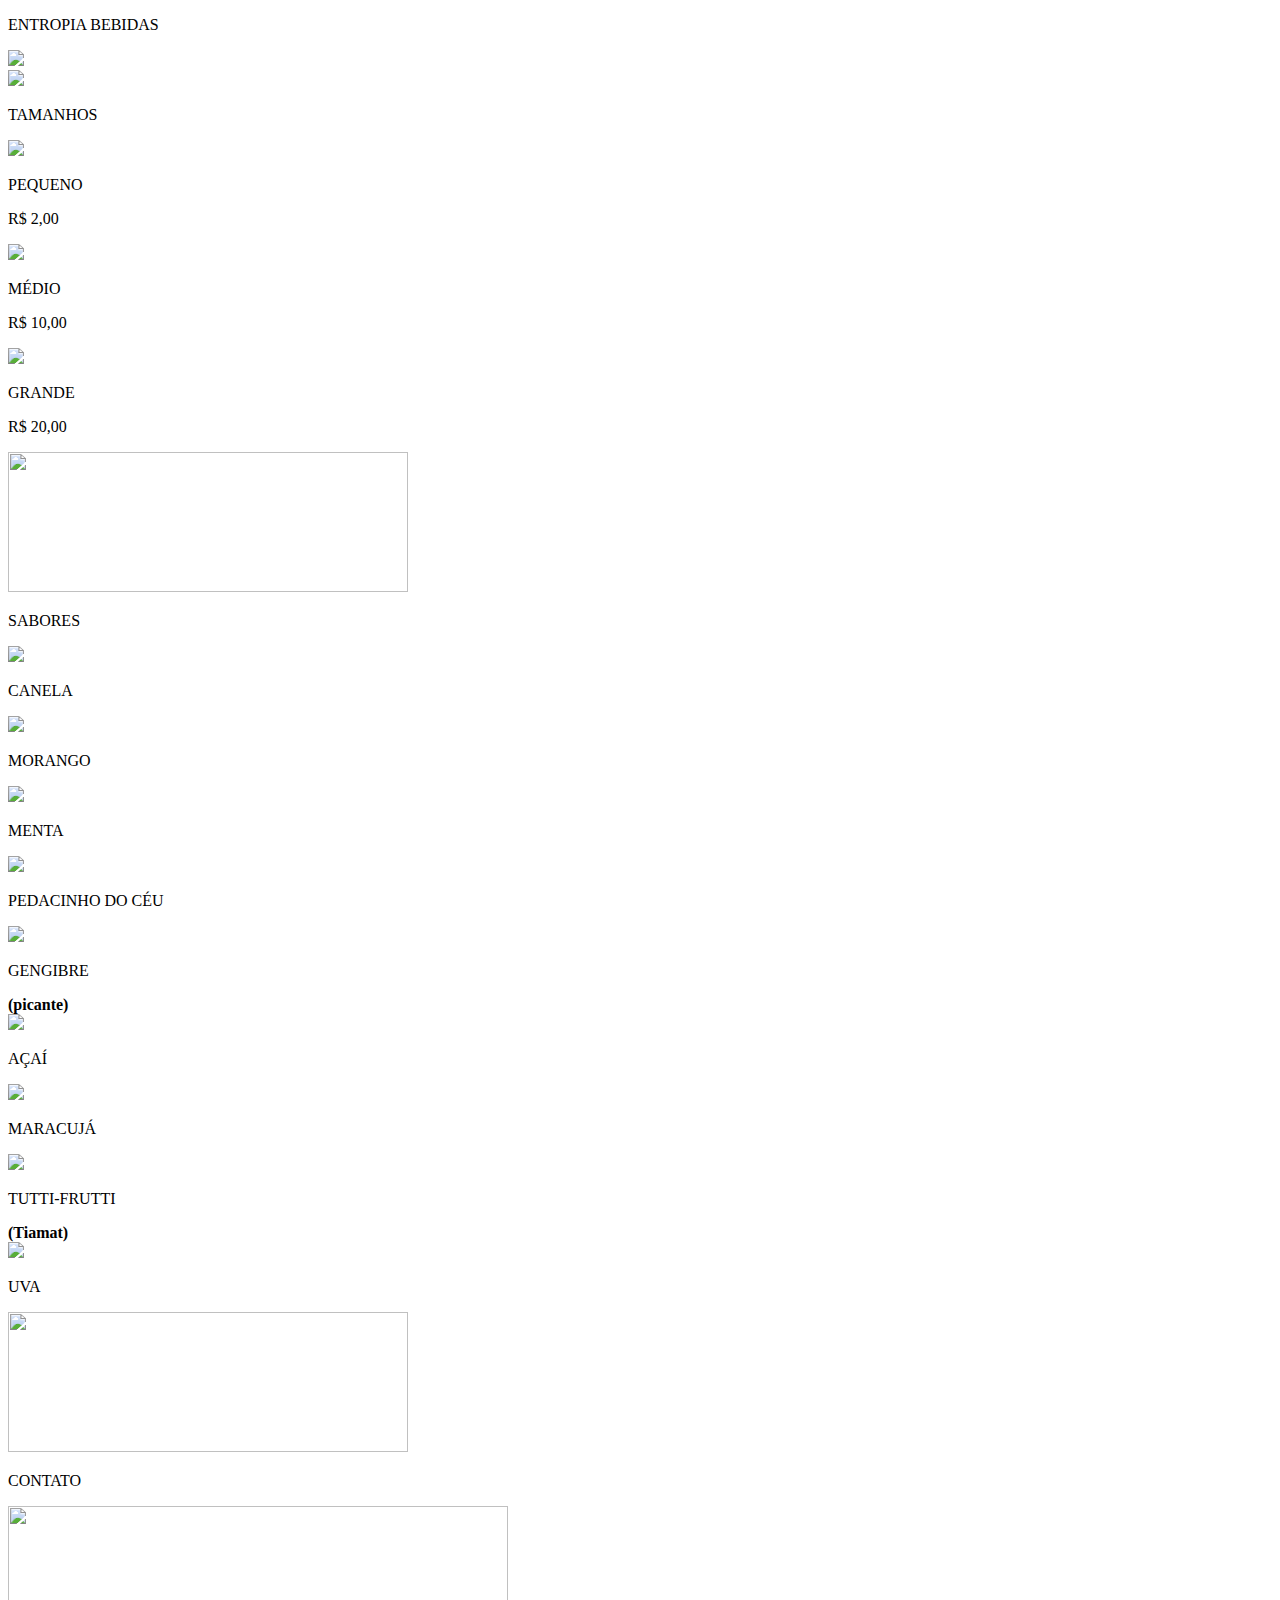
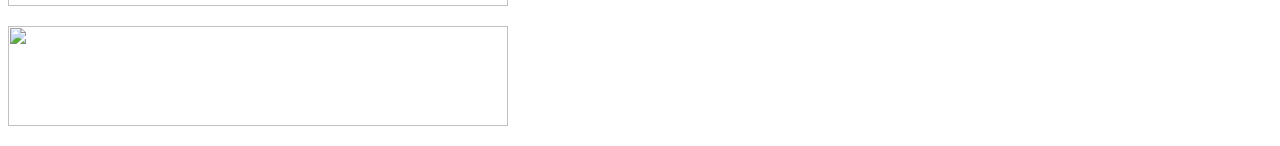
==== index.html @ 8e749d0c "Rename entropiabebidas.html to index.html" ====
<!DOCTYPE html>
<html lang="en">
<head>
    <meta charset="UTF-8">
    <meta name="viewport" content="width=device-width, initial-scale=1.0">
    <meta http-equiv="X-UA-Compatible" content="ie=edge">
    <link href="https://fonts.googleapis.com/css?family=Germania+One|Prompt|Concert+One|Kumar+One&display=swap" rel="stylesheet">
    <link rel="stylesheet" type="text/css" href="css/style.css">
    <title>Document</title>
</head>
<body>
        <!-- cabeçalho-->

    <header id="header">
        <div id="titulo">
            <p>ENTROPIA BEBIDAS</p>
            <img class="logo" src="file:///C:/Users/Lia/Desktop/BEBIDAS%20ENTROPIA/img/oie_transparent.png" width="500px">
        </div>
    </header>

    <section class="sabores">
        <img src="file:///C:/Users/Lia/Desktop/BEBIDAS%20ENTROPIA/img/minho.png" width="400px"><p>TAMANHOS</p>
    </section>

 <!--conteúdo -->

<main>
    <section class="container1">
        <section class="preço">
            <div class="icone">
            <img src="file:///C:/Users/Lia/Desktop/BEBIDAS%20ENTROPIA/img/perga.png" width="300px">
            </div>
            <div class="description1">
                <p>PEQUENO</p>
                <P>R$ 2,00</P>
            </div>
        </section>
        <section class="preço">
                <div class="icone">
                    <img src="file:///C:/Users/Lia/Desktop/BEBIDAS%20ENTROPIA/img/perga.png" width="300px">
                </div>
                <div class="description1">
                    <p>MÉDIO</p>
                    <P>R$ 10,00</P>
                </div>
        </section>
        <section class="preço">
                <div class="icone">
                    <img src="file:///C:/Users/Lia/Desktop/BEBIDAS%20ENTROPIA/img/perga.png" width="300px">            
                </div>
                <div class="description1">
                    <p>GRANDE</p>
                    <P>R$ 20,00</P>
                </div>
        </section>
    </section>

    <section class="sabores">
            <img src="file:///C:/Users/Lia/Desktop/BEBIDAS%20ENTROPIA/img/minho.png" width="400px" height="140px"><p>SABORES</p>
        </section>

    <section class="container2">         
        <section class="produtos">
                <div class="icone">
                    <img src="file:///C:/Users/Lia/Desktop/BEBIDAS%20ENTROPIA/img/perga.png" width="300px">
                </div>
                <div class="description2">
                    <p>CANELA</p>
                </div>
        </section>
        <section class="produtos">
            <div class="icone">
                <img src="file:///C:/Users/Lia/Desktop/BEBIDAS%20ENTROPIA/img/perga.png" width="300px">
            </div>
            <div class="description2">
                <p>MORANGO</p>
            </div>
        </section>
        <section class="produtos">
            <div class="icone">
                <img src="file:///C:/Users/Lia/Desktop/BEBIDAS%20ENTROPIA/img/perga.png" width="300px">
            </div>
            <div class="description2">
                <p>MENTA</p>
            </div>
        </section>
        <section class="produtos">
            <div class="icone">
                <img src="file:///C:/Users/Lia/Desktop/BEBIDAS%20ENTROPIA/img/perga.png" width="300px">
            </div>
            <div class="description2">
                <p>PEDACINHO DO CÉU</p>
            </div>
        </section>
        <section class="produtos">
            <div class="icone">
                <img src="file:///C:/Users/Lia/Desktop/BEBIDAS%20ENTROPIA/img/perga.png" width="300px">
            </div>
            <div class="description2">
                <p>GENGIBRE</p>
                <b>(picante)</b>
            </div>
        </section>
        <section class="produtos">
                <div class="icone">
                    <img src="file:///C:/Users/Lia/Desktop/BEBIDAS%20ENTROPIA/img/perga.png" width="300px">
                </div>
                <div class="description2">
                    <p>AÇAÍ</p>
                </div>
        </section>
        <section class="produtos">
                <div class="icone">
                    <img src="file:///C:/Users/Lia/Desktop/BEBIDAS%20ENTROPIA/img/perga.png" width="300px">
                </div>
                <div class="description2">
                    <p>MARACUJÁ</p>
                </div>
        </section>
        <section class="produtos">
                <div class="icone">
                    <img src="file:///C:/Users/Lia/Desktop/BEBIDAS%20ENTROPIA/img/perga.png" width="300px">
                </div>
                <div class="description2">
                    <p>TUTTI-FRUTTI</p>
                    <b>(Tiamat)</b>
                </div>
        </section>
        <section class="produtos">
                <div class="icone">
                    <img src="file:///C:/Users/Lia/Desktop/BEBIDAS%20ENTROPIA/img/perga.png" width="300px">
                </div>
                <div class="description2">
                    <p>UVA</p>
                </div>
        </section>
    </section>    
</main>

<!-- contato-->
<section class="contato">
        <img src="file:///C:/Users/Lia/Desktop/BEBIDAS%20ENTROPIA/img/perga.png" width="400px" height="140px"><p>CONTATO</p>
    </section>
    <section class="number">
        <div class="icone">
            <img src="file:///C:/Users/Lia/Desktop/BEBIDAS%20ENTROPIA/img/minho.png" width="500px" height="100px">
        </div>
        <div class="description">
            <p></p>
        </div>
    </section>
    <section class="contato">
        <div class="icone">
            <img src="file:///C:/Users/Lia/Desktop/BEBIDAS%20ENTROPIA/img/minho.png" width="500px" height="100px">
        </div>
        <div class="description">
            <p></p>
        </div>
    </section>
</body>
</html>
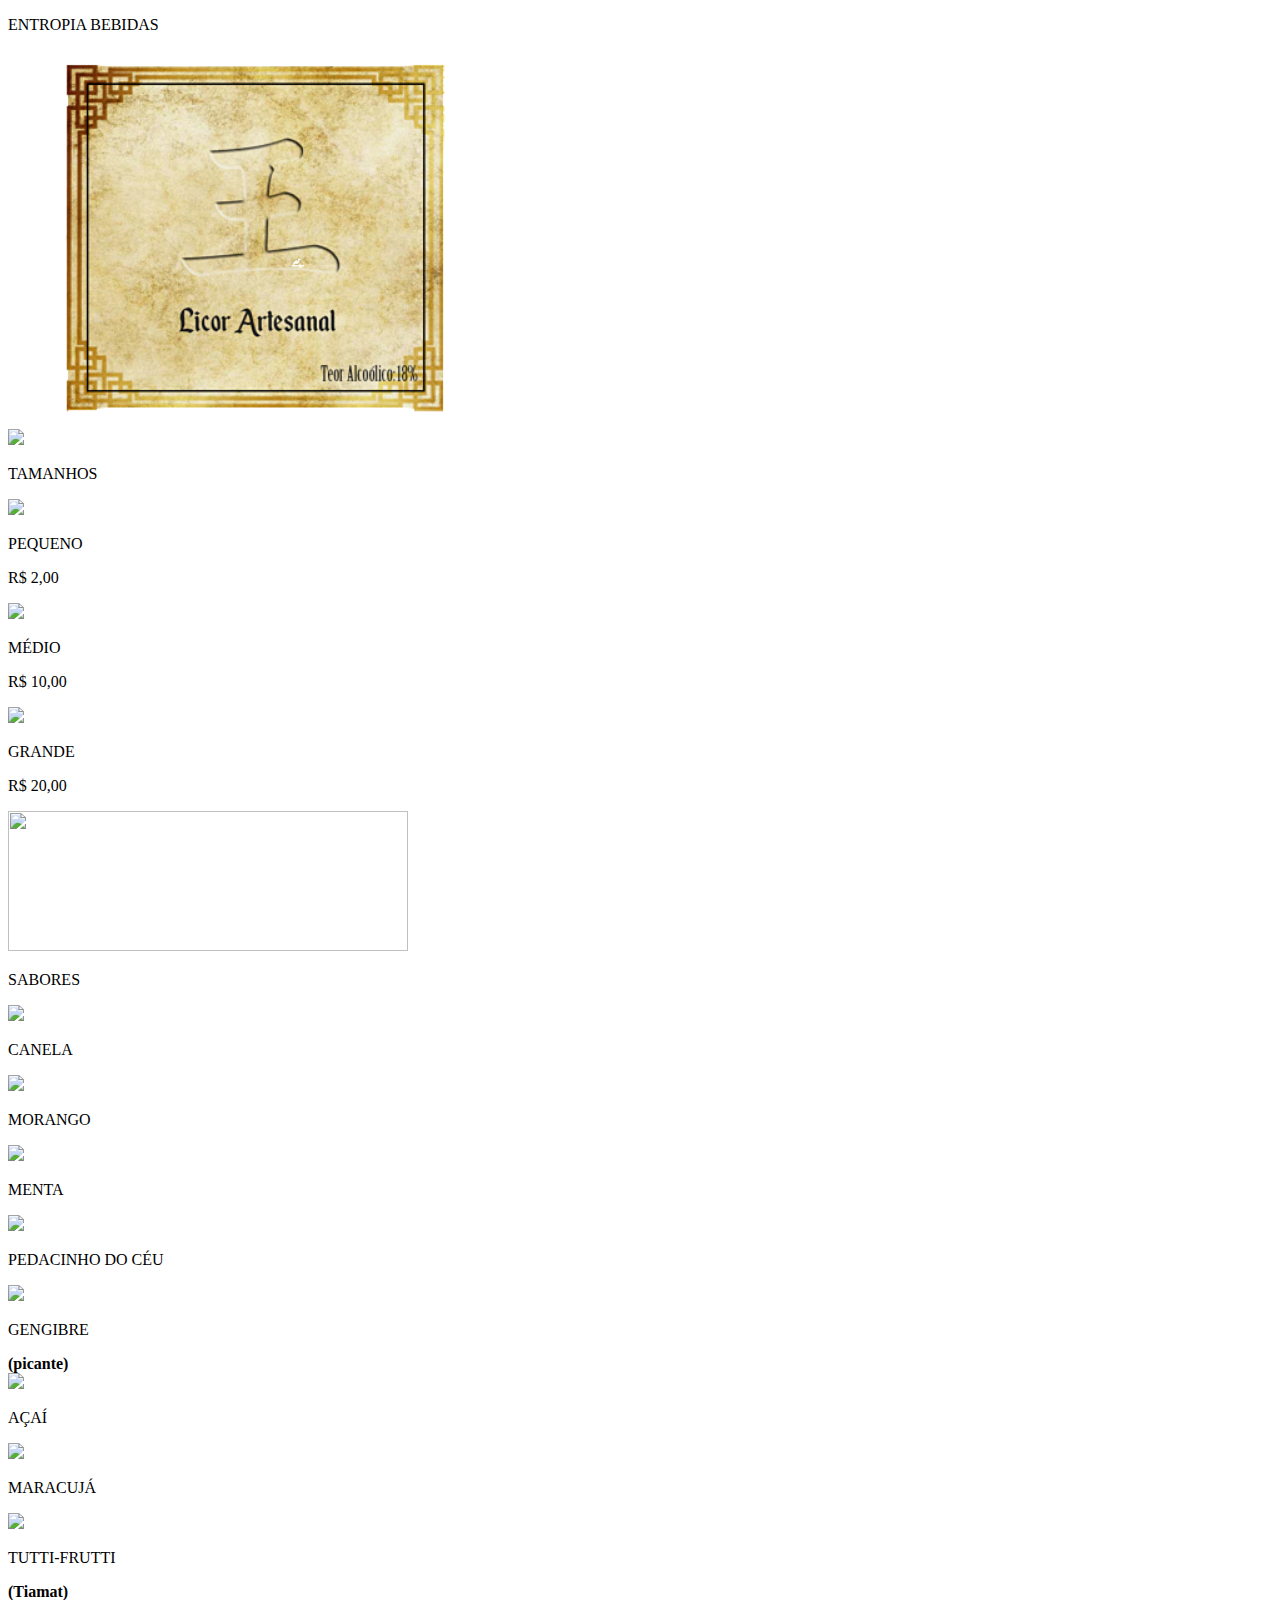
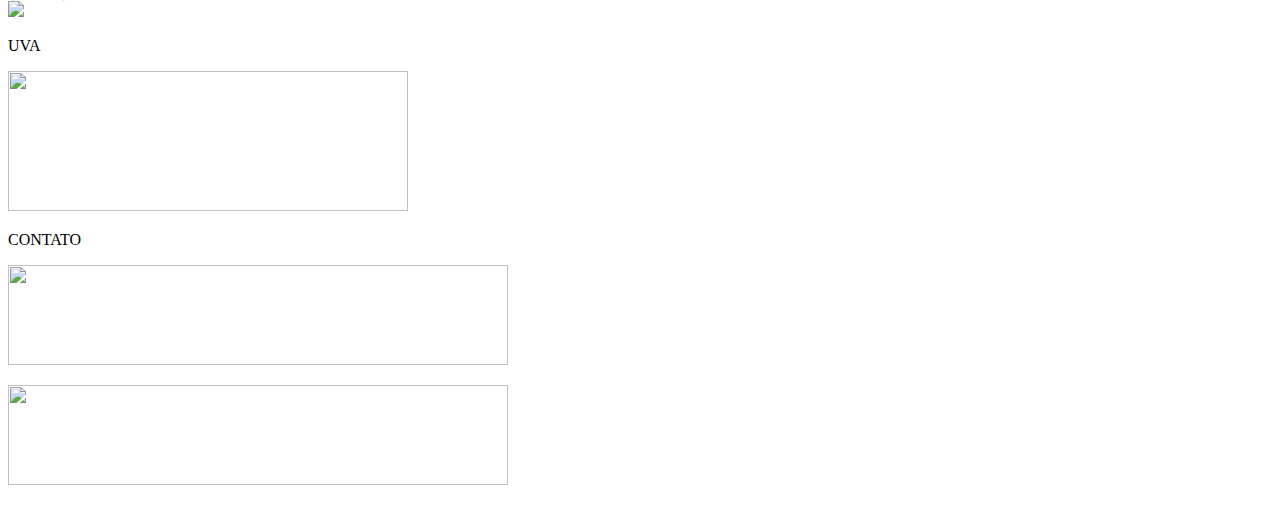
==== commit bf764db4: "Update index.html" ====
--- a/index.html
+++ b/index.html
@@ -14,7 +14,7 @@
     <header id="header">
         <div id="titulo">
             <p>ENTROPIA BEBIDAS</p>
-            <img class="logo" src="file:///C:/Users/Lia/Desktop/BEBIDAS%20ENTROPIA/img/oie_transparent.png" width="500px">
+            <img class="logo" src="oie_transparent.png" width="500px">
         </div>
     </header>
 
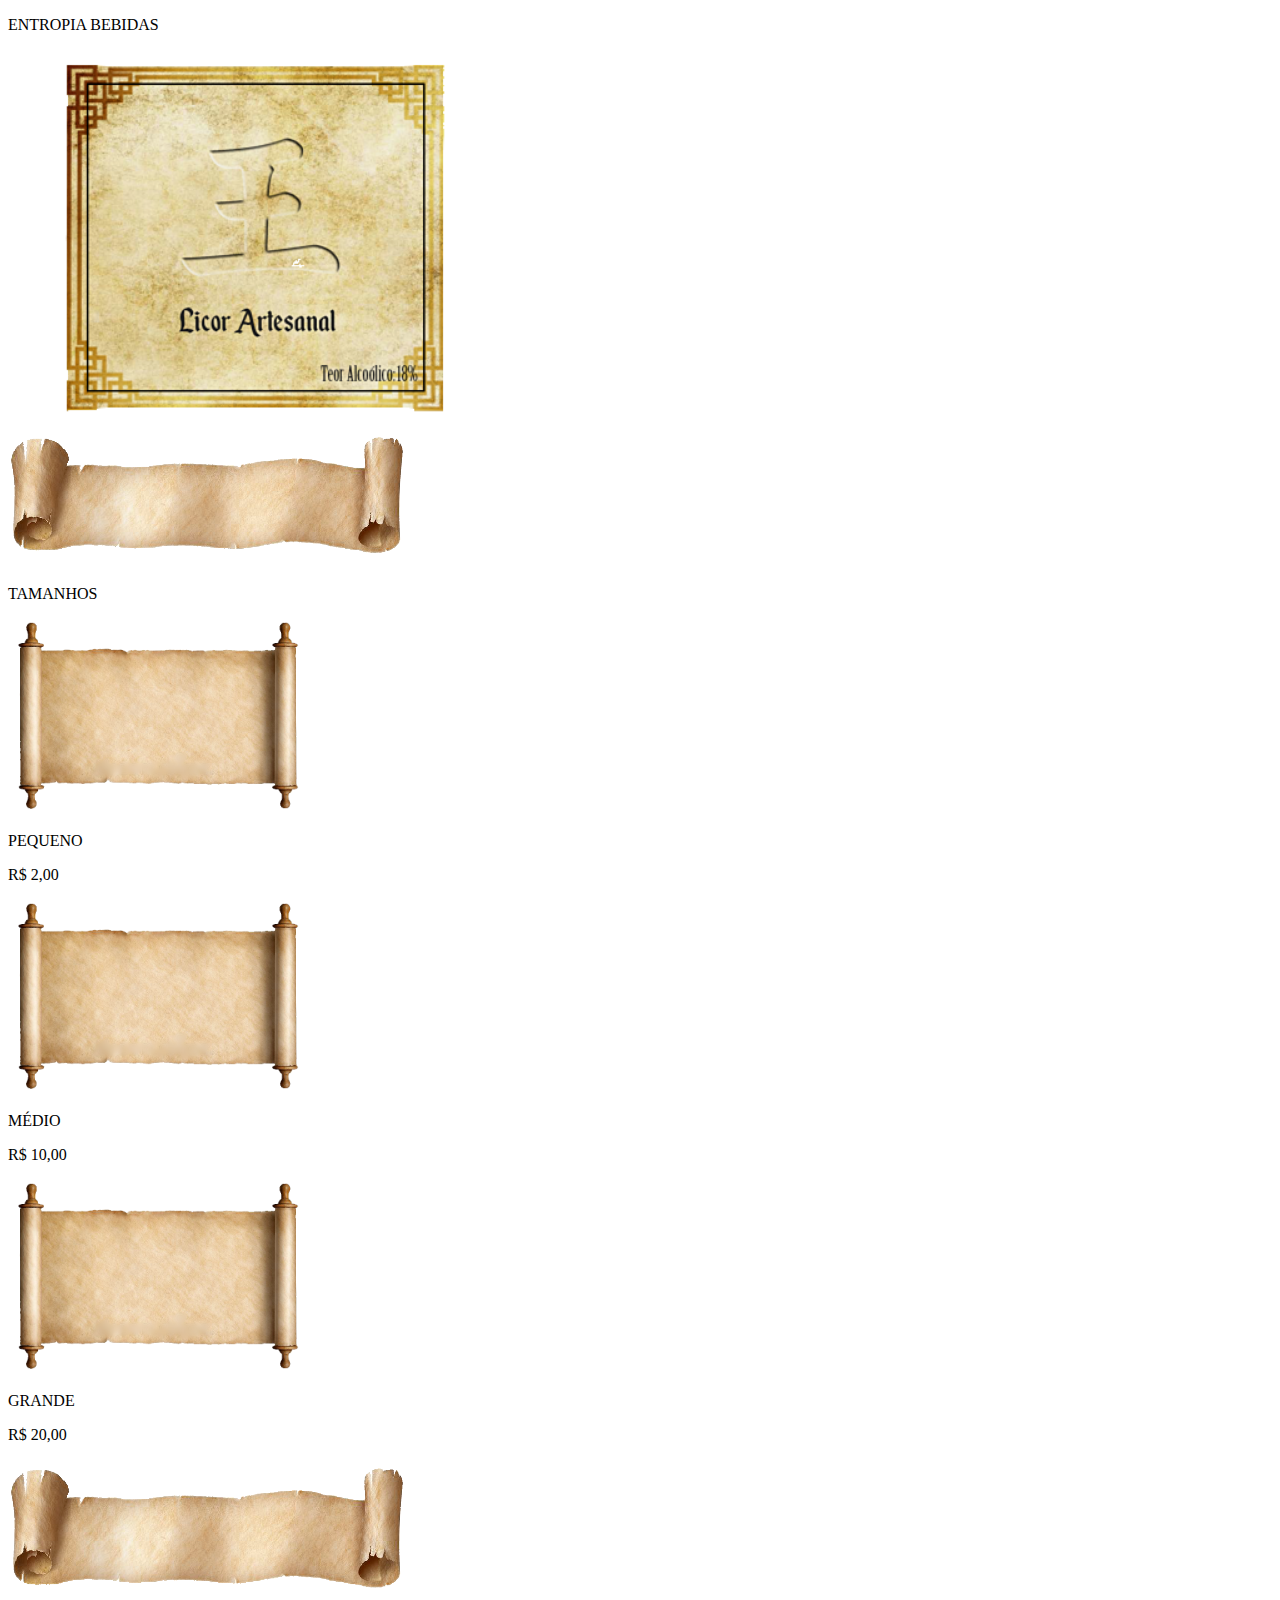
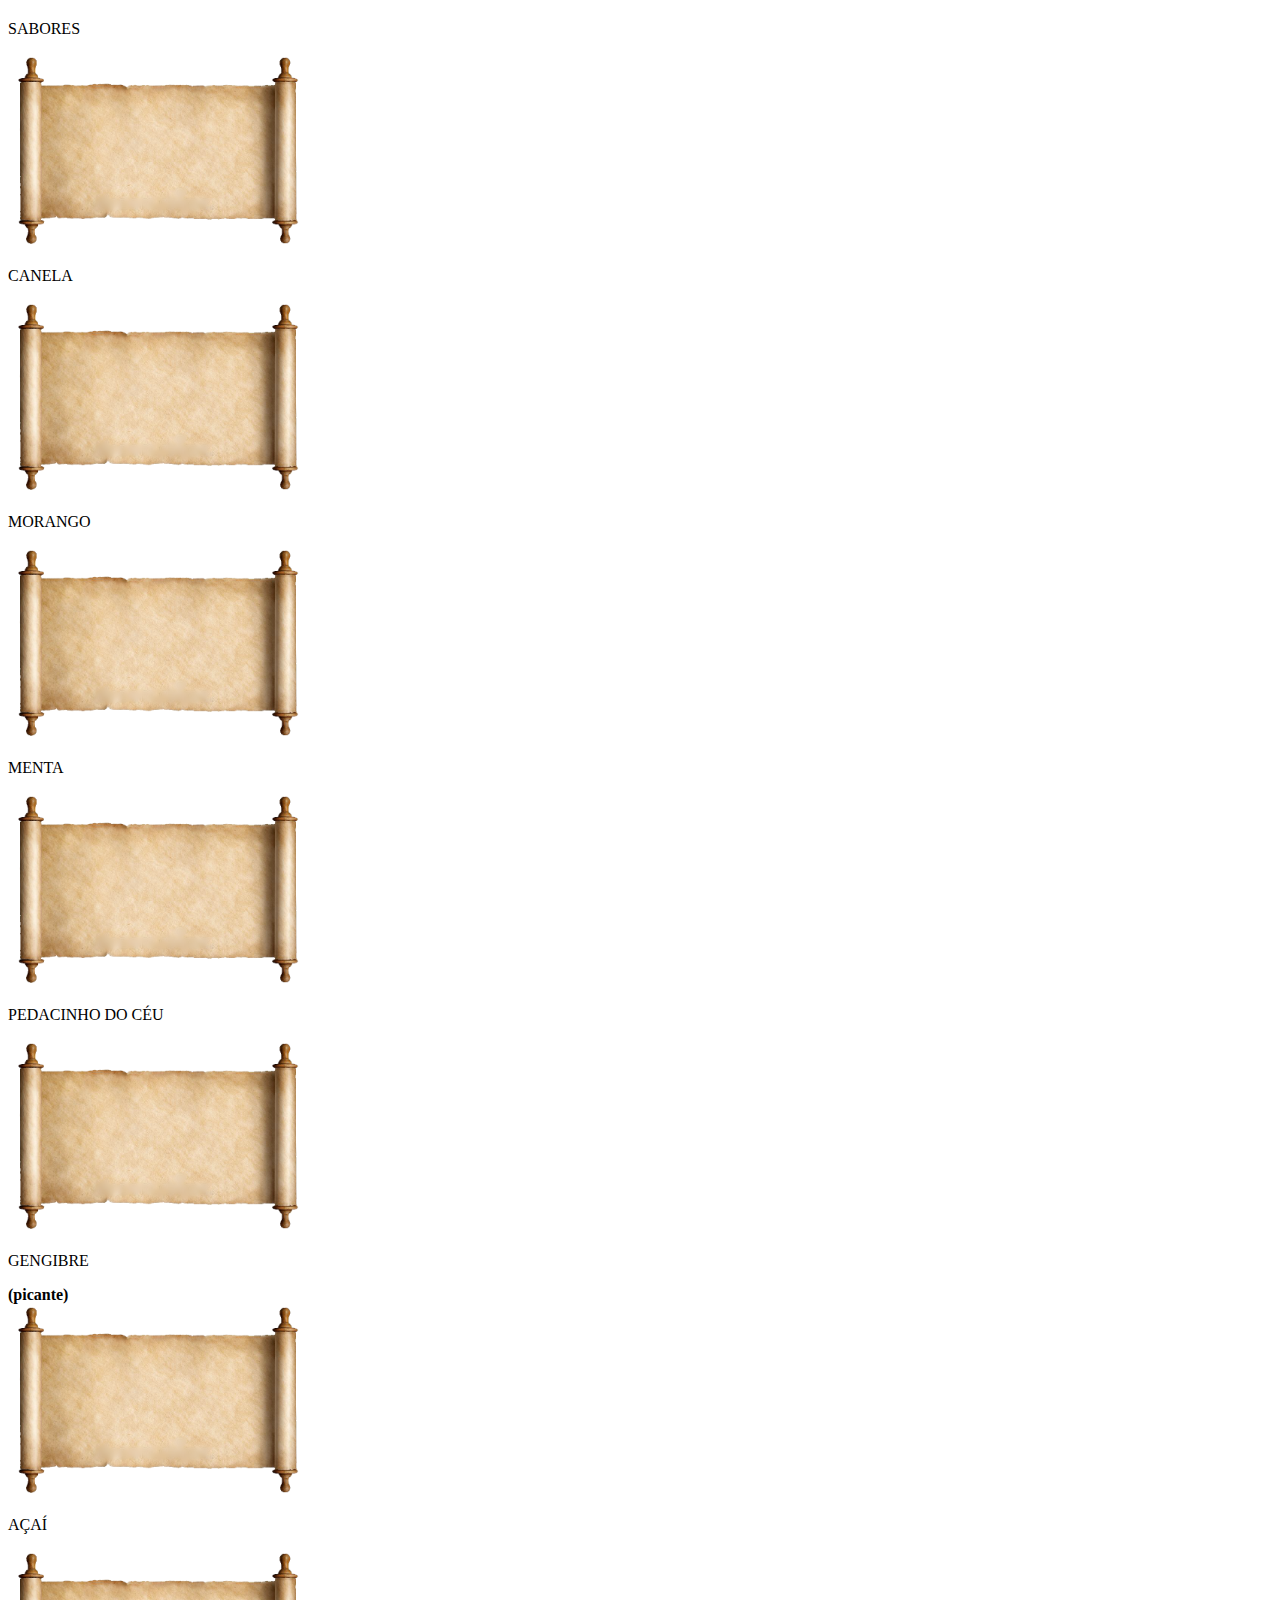
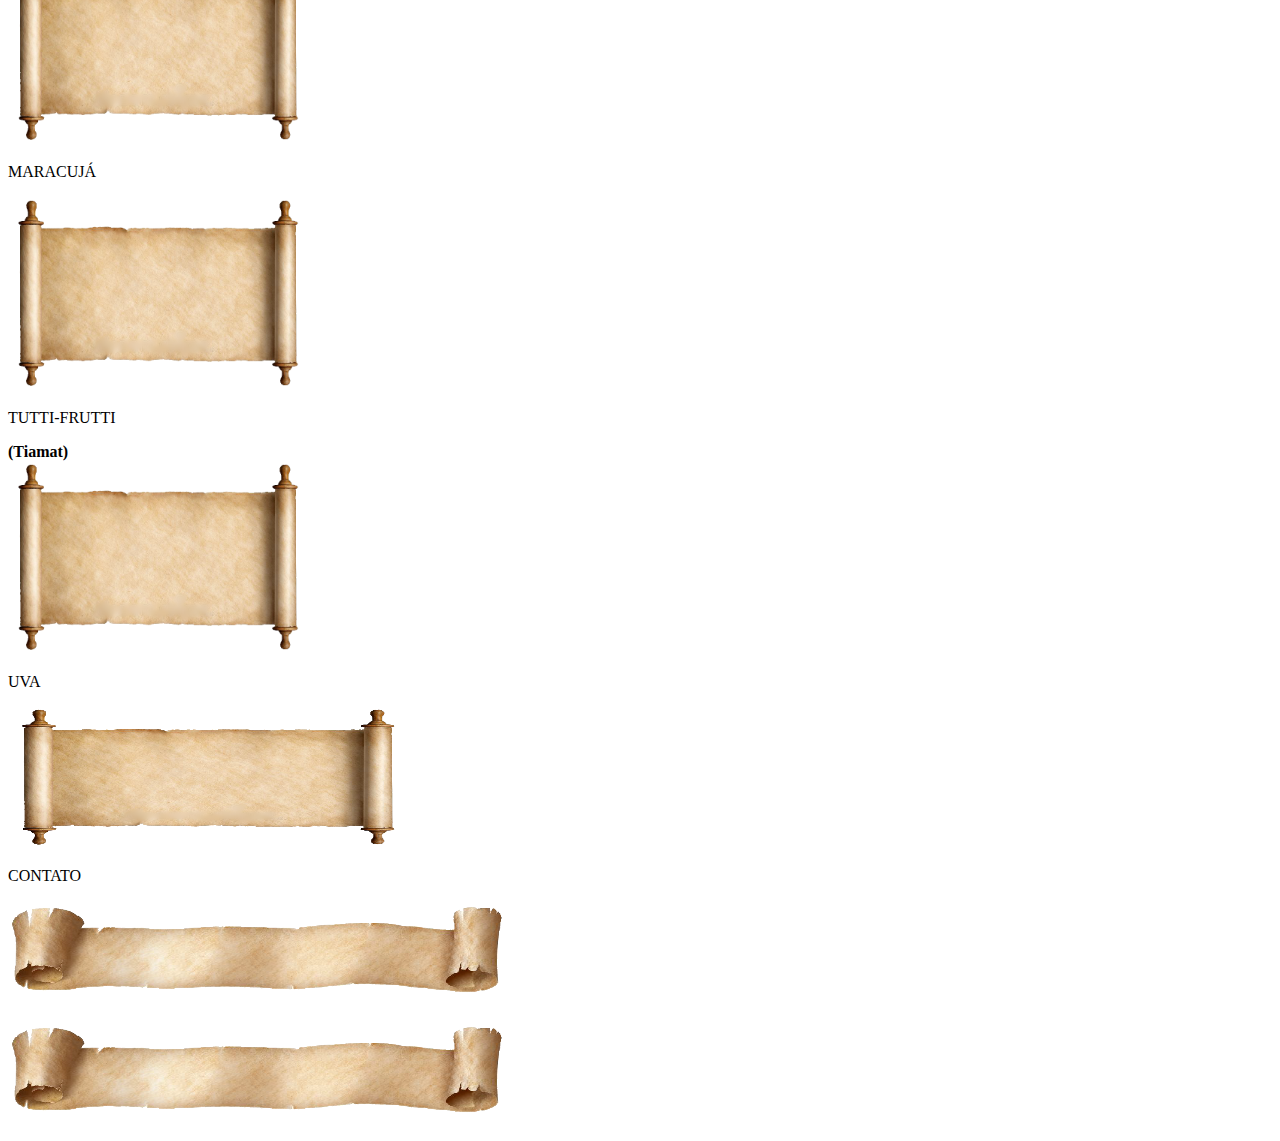
==== commit 29891aa3: "Update index.html" ====
--- a/index.html
+++ b/index.html
@@ -19,7 +19,7 @@
     </header>
 
     <section class="sabores">
-        <img src="file:///C:/Users/Lia/Desktop/BEBIDAS%20ENTROPIA/img/minho.png" width="400px"><p>TAMANHOS</p>
+        <img src="minho.png" width="400px"><p>TAMANHOS</p>
     </section>
 
  <!--conteúdo -->
@@ -28,7 +28,7 @@
     <section class="container1">
         <section class="preço">
             <div class="icone">
-            <img src="file:///C:/Users/Lia/Desktop/BEBIDAS%20ENTROPIA/img/perga.png" width="300px">
+            <img src="perga.png" width="300px">
             </div>
             <div class="description1">
                 <p>PEQUENO</p>
@@ -37,7 +37,7 @@
         </section>
         <section class="preço">
                 <div class="icone">
-                    <img src="file:///C:/Users/Lia/Desktop/BEBIDAS%20ENTROPIA/img/perga.png" width="300px">
+                    <img src="perga.png" width="300px">
                 </div>
                 <div class="description1">
                     <p>MÉDIO</p>
@@ -46,7 +46,7 @@
         </section>
         <section class="preço">
                 <div class="icone">
-                    <img src="file:///C:/Users/Lia/Desktop/BEBIDAS%20ENTROPIA/img/perga.png" width="300px">            
+                    <img src="perga.png" width="300px">            
                 </div>
                 <div class="description1">
                     <p>GRANDE</p>
@@ -56,13 +56,13 @@
     </section>
 
     <section class="sabores">
-            <img src="file:///C:/Users/Lia/Desktop/BEBIDAS%20ENTROPIA/img/minho.png" width="400px" height="140px"><p>SABORES</p>
+            <img src="minho.png" width="400px" height="140px"><p>SABORES</p>
         </section>
 
     <section class="container2">         
         <section class="produtos">
                 <div class="icone">
-                    <img src="file:///C:/Users/Lia/Desktop/BEBIDAS%20ENTROPIA/img/perga.png" width="300px">
+                    <img src="perga.png" width="300px">
                 </div>
                 <div class="description2">
                     <p>CANELA</p>
@@ -70,7 +70,7 @@
         </section>
         <section class="produtos">
             <div class="icone">
-                <img src="file:///C:/Users/Lia/Desktop/BEBIDAS%20ENTROPIA/img/perga.png" width="300px">
+                <img src="perga.png" width="300px">
             </div>
             <div class="description2">
                 <p>MORANGO</p>
@@ -78,7 +78,7 @@
         </section>
         <section class="produtos">
             <div class="icone">
-                <img src="file:///C:/Users/Lia/Desktop/BEBIDAS%20ENTROPIA/img/perga.png" width="300px">
+                <img src="perga.png" width="300px">
             </div>
             <div class="description2">
                 <p>MENTA</p>
@@ -86,7 +86,7 @@
         </section>
         <section class="produtos">
             <div class="icone">
-                <img src="file:///C:/Users/Lia/Desktop/BEBIDAS%20ENTROPIA/img/perga.png" width="300px">
+                <img src="perga.png" width="300px">
             </div>
             <div class="description2">
                 <p>PEDACINHO DO CÉU</p>
@@ -94,7 +94,7 @@
         </section>
         <section class="produtos">
             <div class="icone">
-                <img src="file:///C:/Users/Lia/Desktop/BEBIDAS%20ENTROPIA/img/perga.png" width="300px">
+                <img src="perga.png" width="300px">
             </div>
             <div class="description2">
                 <p>GENGIBRE</p>
@@ -103,7 +103,7 @@
         </section>
         <section class="produtos">
                 <div class="icone">
-                    <img src="file:///C:/Users/Lia/Desktop/BEBIDAS%20ENTROPIA/img/perga.png" width="300px">
+                    <img src="perga.png" width="300px">
                 </div>
                 <div class="description2">
                     <p>AÇAÍ</p>
@@ -111,7 +111,7 @@
         </section>
         <section class="produtos">
                 <div class="icone">
-                    <img src="file:///C:/Users/Lia/Desktop/BEBIDAS%20ENTROPIA/img/perga.png" width="300px">
+                    <img src="perga.png" width="300px">
                 </div>
                 <div class="description2">
                     <p>MARACUJÁ</p>
@@ -119,7 +119,7 @@
         </section>
         <section class="produtos">
                 <div class="icone">
-                    <img src="file:///C:/Users/Lia/Desktop/BEBIDAS%20ENTROPIA/img/perga.png" width="300px">
+                    <img src="perga.png" width="300px">
                 </div>
                 <div class="description2">
                     <p>TUTTI-FRUTTI</p>
@@ -128,7 +128,7 @@
         </section>
         <section class="produtos">
                 <div class="icone">
-                    <img src="file:///C:/Users/Lia/Desktop/BEBIDAS%20ENTROPIA/img/perga.png" width="300px">
+                    <img src="perga.png" width="300px">
                 </div>
                 <div class="description2">
                     <p>UVA</p>
@@ -139,11 +139,11 @@
 
 <!-- contato-->
 <section class="contato">
-        <img src="file:///C:/Users/Lia/Desktop/BEBIDAS%20ENTROPIA/img/perga.png" width="400px" height="140px"><p>CONTATO</p>
+        <img src="perga.png" width="400px" height="140px"><p>CONTATO</p>
     </section>
     <section class="number">
         <div class="icone">
-            <img src="file:///C:/Users/Lia/Desktop/BEBIDAS%20ENTROPIA/img/minho.png" width="500px" height="100px">
+            <img src="minho.png" width="500px" height="100px">
         </div>
         <div class="description">
             <p></p>
@@ -151,7 +151,7 @@
     </section>
     <section class="contato">
         <div class="icone">
-            <img src="file:///C:/Users/Lia/Desktop/BEBIDAS%20ENTROPIA/img/minho.png" width="500px" height="100px">
+            <img src="minho.png" width="500px" height="100px">
         </div>
         <div class="description">
             <p></p>
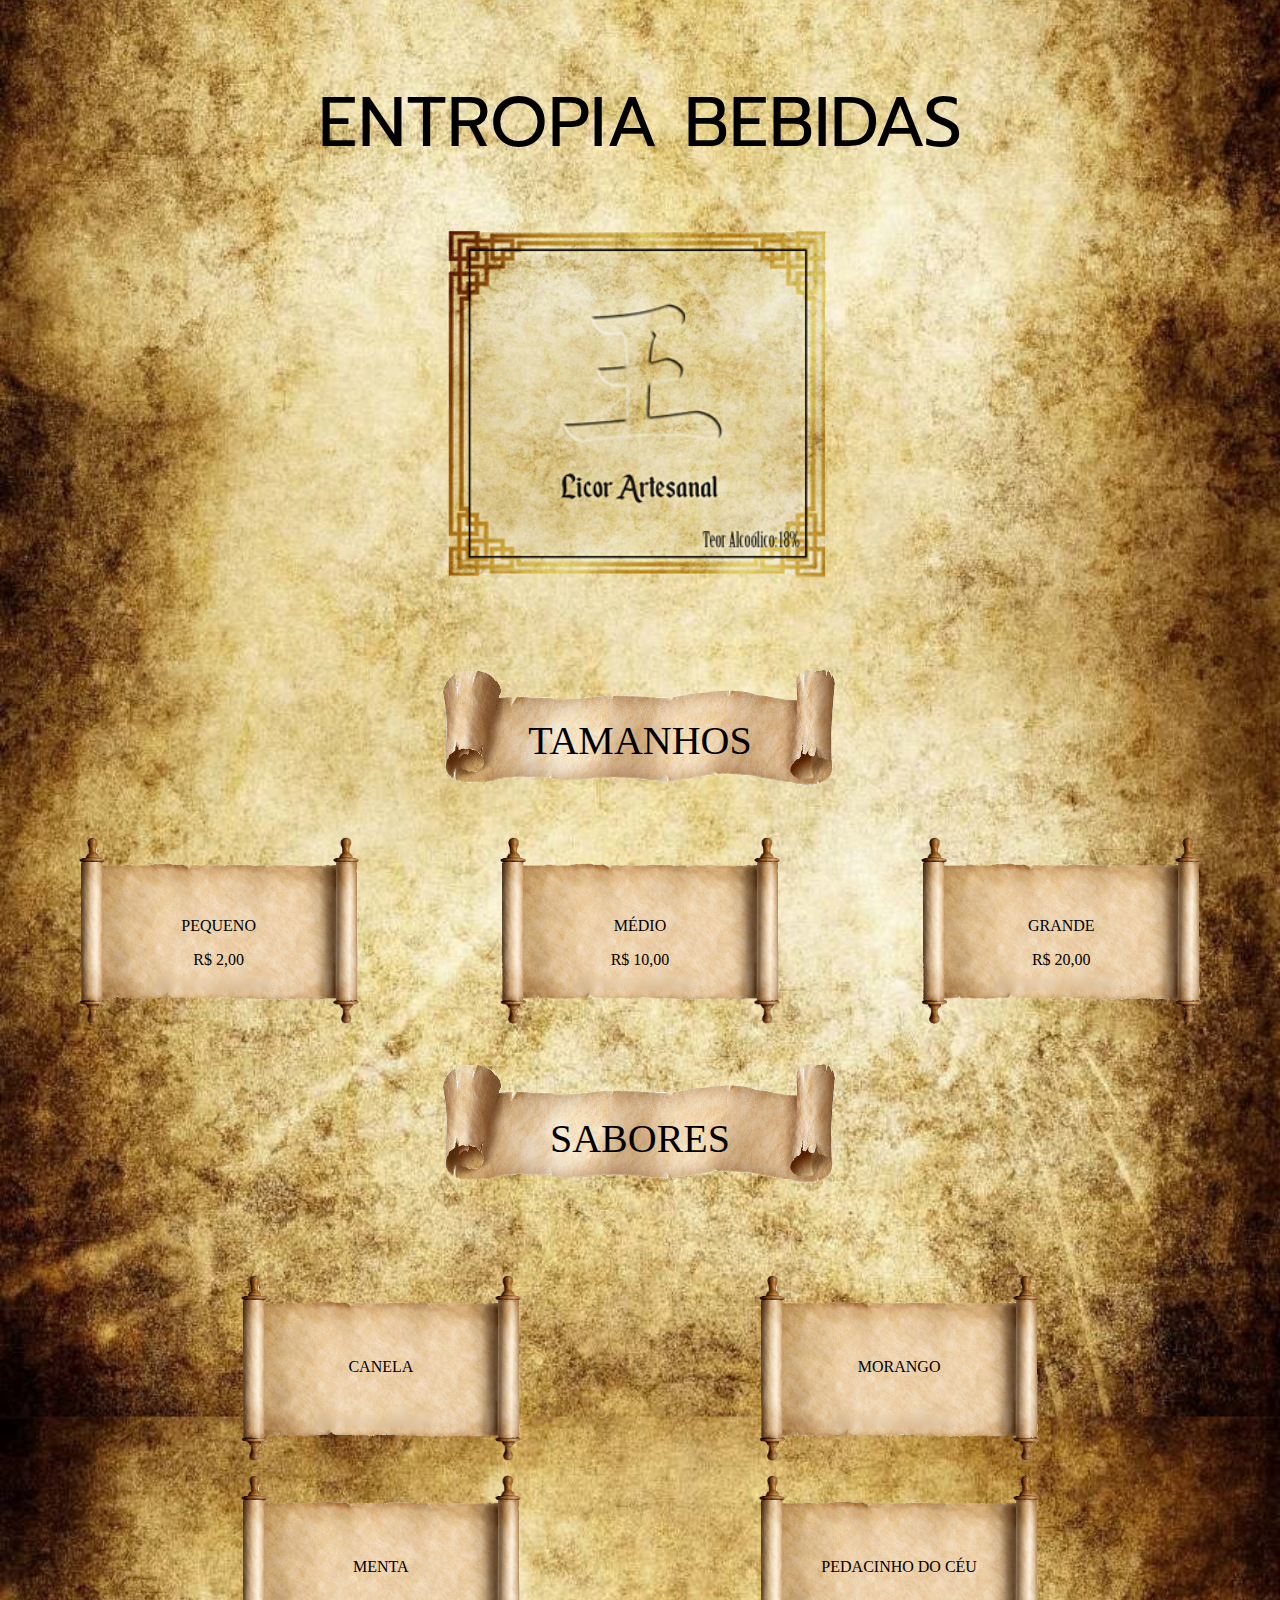
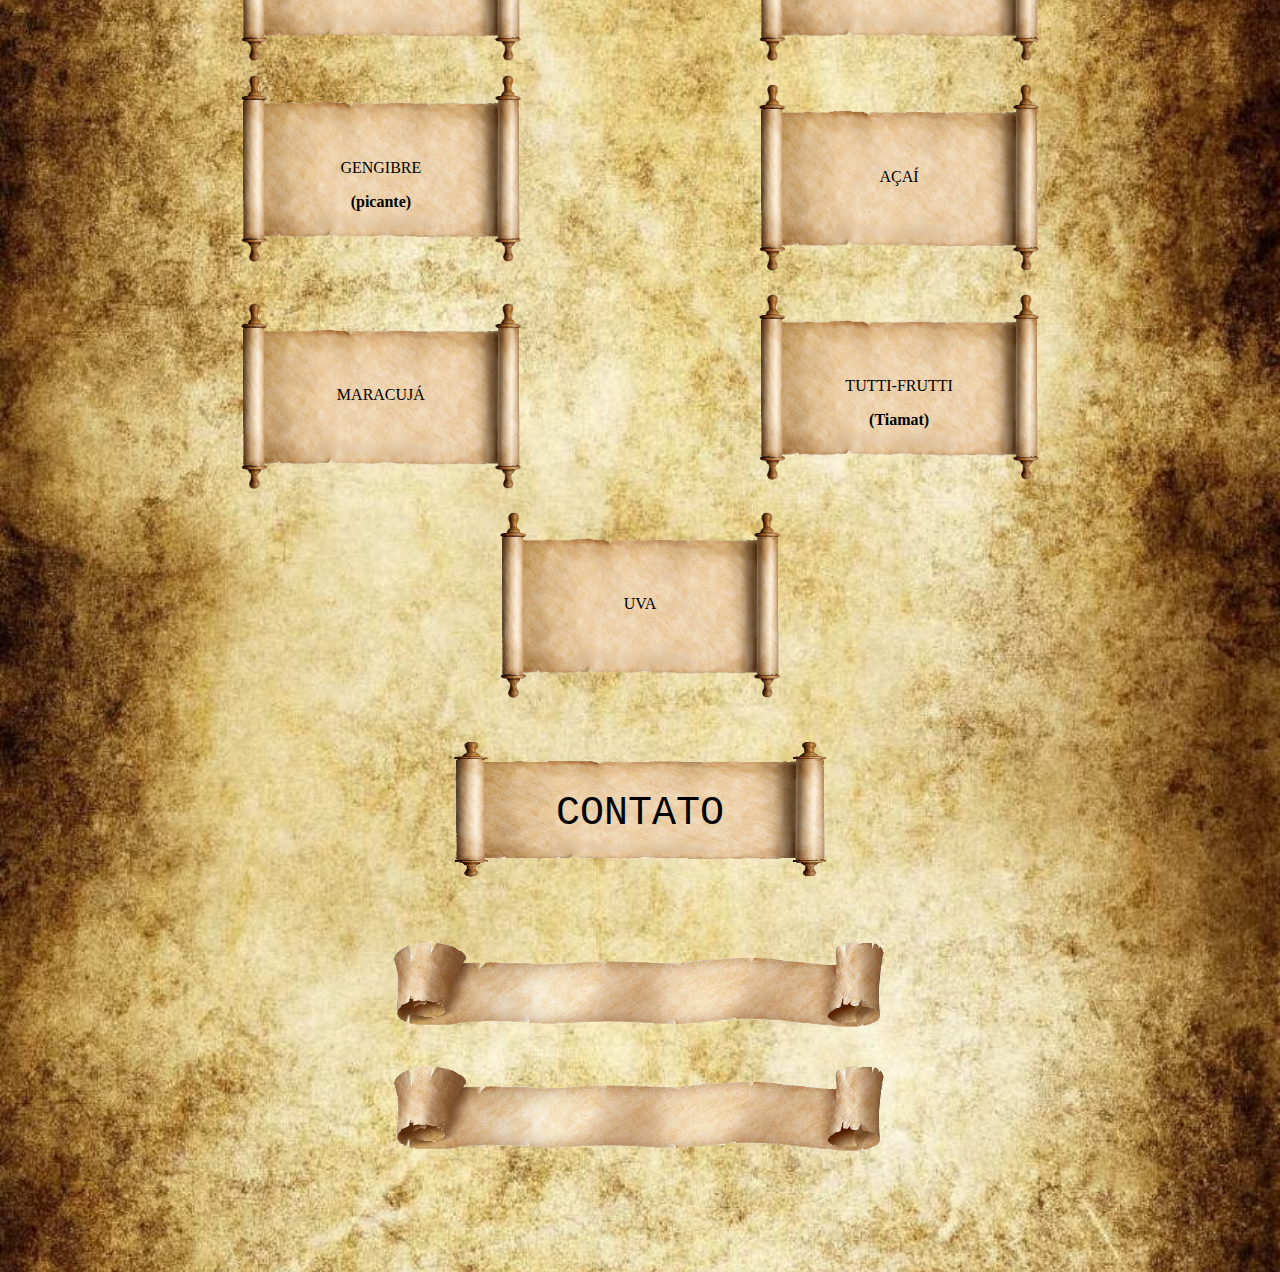
==== commit c04300fb: "Update index.html" ====
--- a/index.html
+++ b/index.html
@@ -5,7 +5,7 @@
     <meta name="viewport" content="width=device-width, initial-scale=1.0">
     <meta http-equiv="X-UA-Compatible" content="ie=edge">
     <link href="https://fonts.googleapis.com/css?family=Germania+One|Prompt|Concert+One|Kumar+One&display=swap" rel="stylesheet">
-    <link rel="stylesheet" type="text/css" href="css/style.css">
+    <link rel="stylesheet" type="text/css" href="style.css">
     <title>Document</title>
 </head>
 <body>
--- a/style.css
+++ b/style.css
@@ -0,0 +1,110 @@
+body{
+    background-image: url("100-folhas-papel-tipo-pergaminho-180gr-fosco-a4-D_NQ_NP_596705-MLB25064335141_092016-F.jpg");
+    background-repeat: repeat-y;
+    background-size: cover;
+    background-position: center;
+
+}
+
+
+.logo{
+    position: relative;
+    display: block;
+    margin: 40px auto;
+    padding: 0%;
+    text-align: center;
+    max-width: 100%;
+    height: auto;
+}
+#titulo p{
+    margin: 70px;
+    font-size: 70px;
+    text-align: center;
+    font-family: 'Prompt', 'serif';
+    margin-bottom: 0px;
+    padding-bottom: 0px;
+
+}
+.sabores{
+    position: relative;
+    font-family: 'Cambria', 'Cochin','Georgia', 'Times', 'Times New Roman', serif;
+    font-size: 40px;
+    text-align: center;
+    padding:auto;
+    margin: 70px;
+}
+.sabores p{
+    margin-top: -90px;
+}
+.container1{
+    display: flex;
+    flex-direction: row;
+    justify-content: space-around;
+    align-content: center;
+    align-items: center;
+    text-align: center;
+    margin: auto;
+    font-family: 'Georgia', 'Times New Roman', 'Times', serif;
+}
+.container2{
+    display: flex;
+    flex-flow: wrap;
+    justify-content: space-around;
+    align-content: center;
+    align-items: center;
+    text-align: center;
+    margin: auto 9% auto 9%;
+    height: auto;
+    width: auto;
+    font-family: 'Georgia', 'Times New Roman', 'Times', serif;}
+.preço{
+    height: auto;
+    margin:auto;
+    text-align: center;
+}
+.produtos{
+    height: auto;
+    margin: 40px;
+    text-align: center;
+}
+.description1{
+    margin-top: -130px;
+}
+.description2 p{
+    margin-top: -110px;
+}
+
+.contato{
+    position: relative;
+    font-family: 'Courier New', 'Courier', monospace;
+    font-size: 40px;
+    text-align: center;
+    padding:auto;
+    margin: 70px auto 200px auto;    
+}
+.contato p{
+    margin: -100px;
+}
+.number{
+    display: flex;
+    position: relative;
+    justify-content: center;
+    margin: -50px;
+}
+
+
+
+
+@media (max-width: 900px){
+    .container1{
+        display: flex;
+        flex-flow: wrap;
+        margin: auto;
+    }
+    .preço{
+        margin: 30px;
+    }
+    .sabores{
+        margin: 50px;
+    }
+}
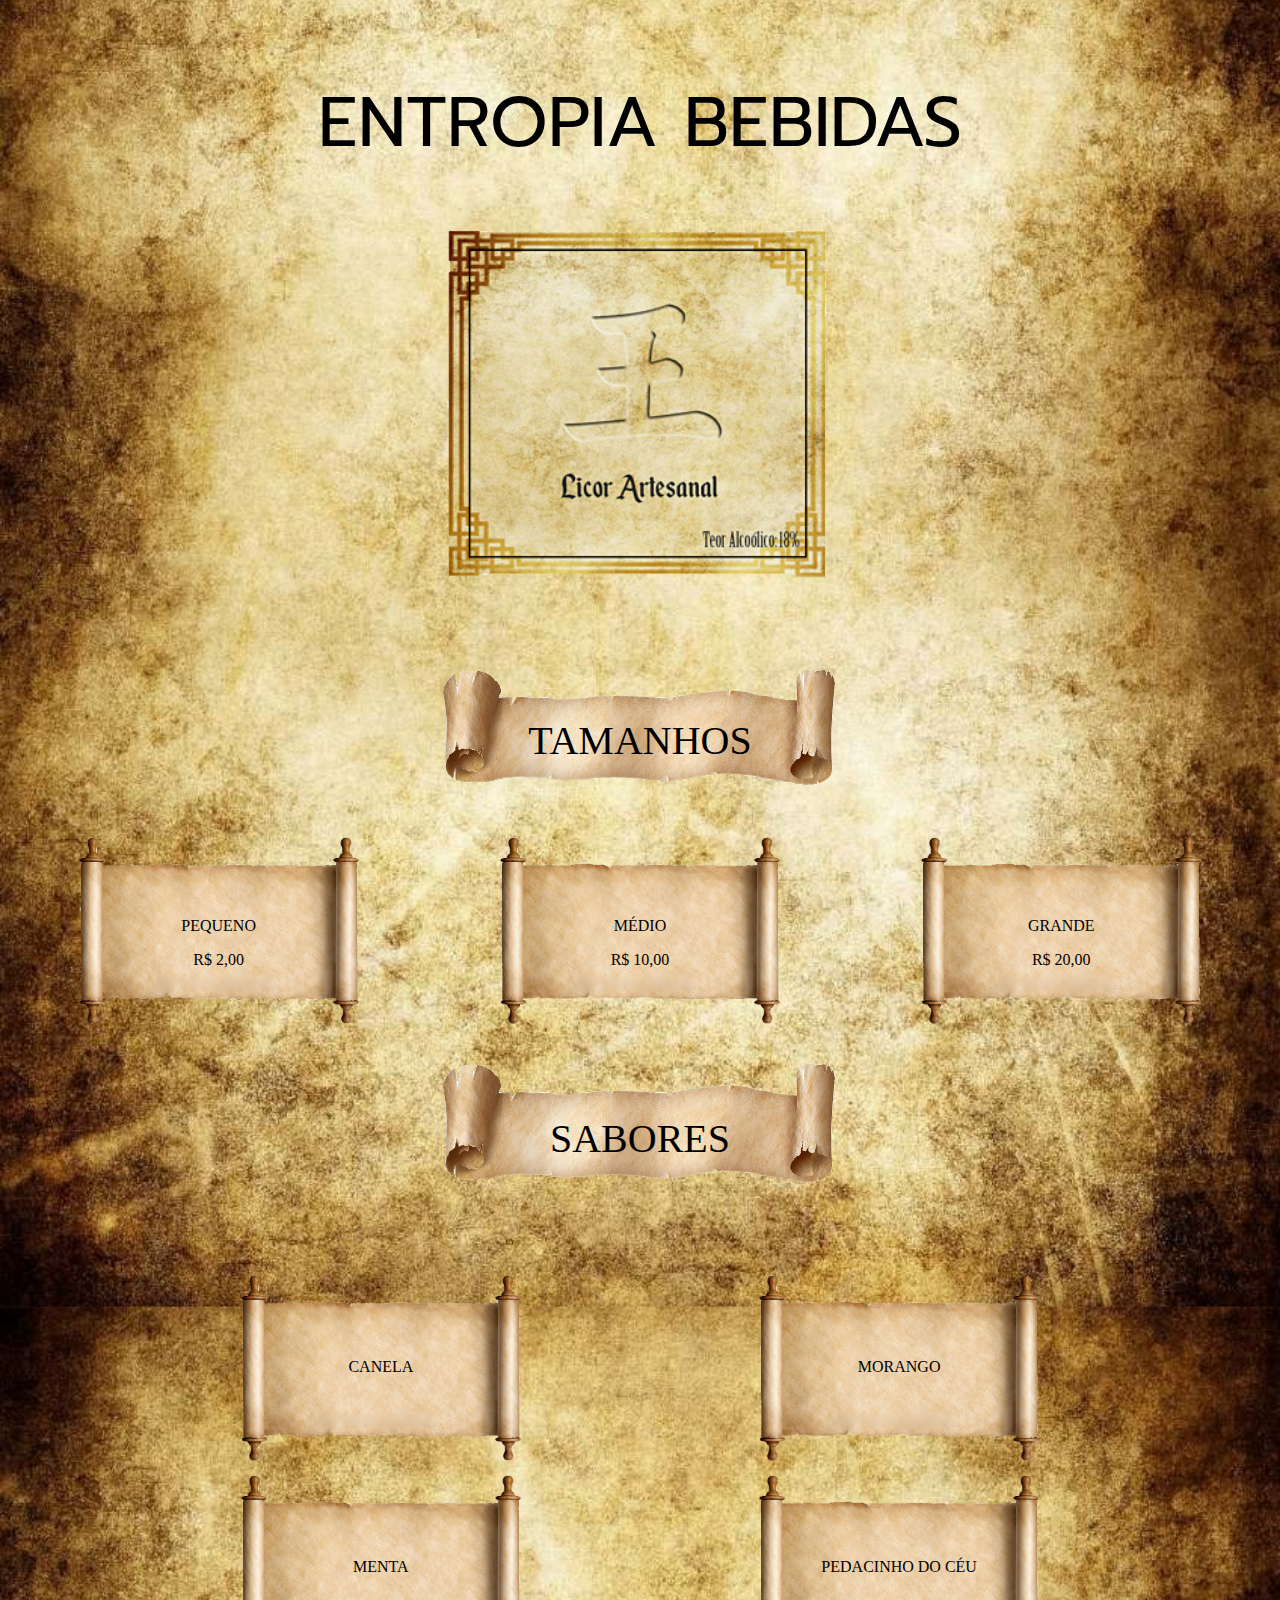
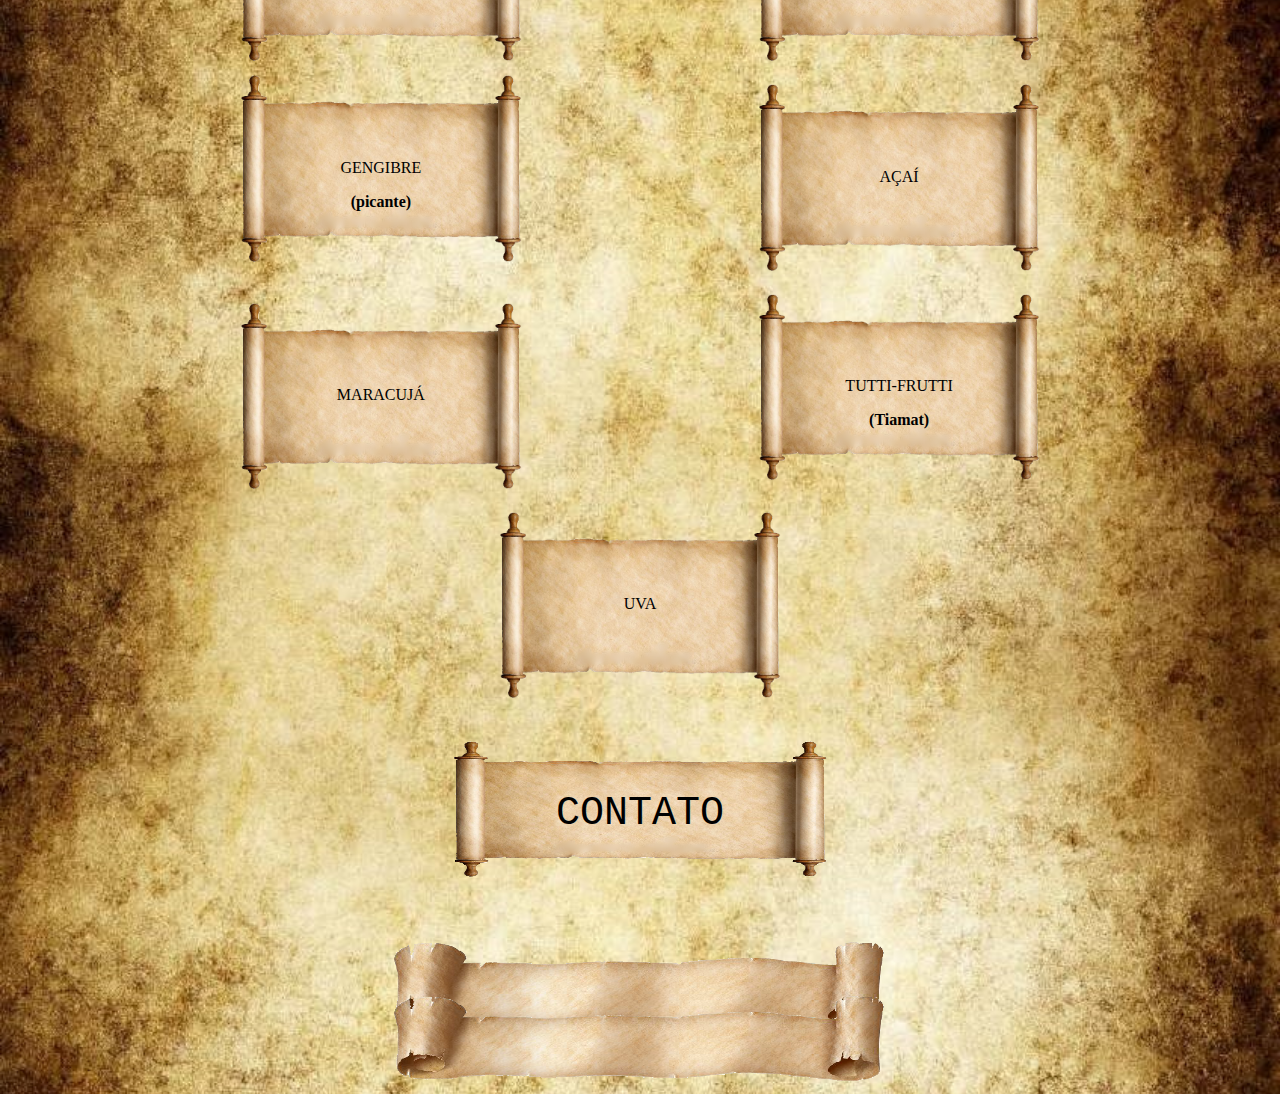
==== commit 2ef75ce4: "Update index.html" ====
--- a/index.html
+++ b/index.html
@@ -6,7 +6,7 @@
     <meta http-equiv="X-UA-Compatible" content="ie=edge">
     <link href="https://fonts.googleapis.com/css?family=Germania+One|Prompt|Concert+One|Kumar+One&display=swap" rel="stylesheet">
     <link rel="stylesheet" type="text/css" href="style.css">
-    <title>Document</title>
+    <title>Licores da Entropia Espiral</title>
 </head>
 <body>
         <!-- cabeçalho-->
@@ -149,7 +149,7 @@
             <p></p>
         </div>
     </section>
-    <section class="contato">
+    <section class="number">
         <div class="icone">
             <img src="minho.png" width="500px" height="100px">
         </div>
--- a/style.css
+++ b/style.css
@@ -25,9 +25,14 @@
     padding-bottom: 0px;
 
 }
+main{
+    align-content: center;
+    align-items: center;
+    align-self: center;
+}
 .sabores{
     position: relative;
-    font-family: 'Cambria', 'Cochin','Georgia', 'Times', 'Times New Roman', serif;
+    font-family: Cambria, Cochin, Georgia, Times, 'Times New Roman', serif;
     font-size: 40px;
     text-align: center;
     padding:auto;
@@ -44,7 +49,7 @@
     align-items: center;
     text-align: center;
     margin: auto;
-    font-family: 'Georgia', 'Times New Roman', 'Times', serif;
+    font-family: Georgia, 'Times New Roman', Times, serif;
 }
 .container2{
     display: flex;
@@ -56,7 +61,7 @@
     margin: auto 9% auto 9%;
     height: auto;
     width: auto;
-    font-family: 'Georgia', 'Times New Roman', 'Times', serif;}
+    font-family: Georgia, 'Times New Roman', Times, serif;}
 .preço{
     height: auto;
     margin:auto;
@@ -76,7 +81,7 @@
 
 .contato{
     position: relative;
-    font-family: 'Courier New', 'Courier', monospace;
+    font-family: 'Courier New', Courier, monospace;
     font-size: 40px;
     text-align: center;
     padding:auto;
@@ -101,10 +106,18 @@
         flex-flow: wrap;
         margin: auto;
     }
+    .container2{
+        display: flex;
+        flex-flow: wrap;
+        margin: auto;
+    }
     .preço{
-        margin: 30px;
+        margin: 3%;
     }
     .sabores{
-        margin: 50px;
+        margin: auto;
+    }
+    .number{
+        margin: auto;
     }
 }
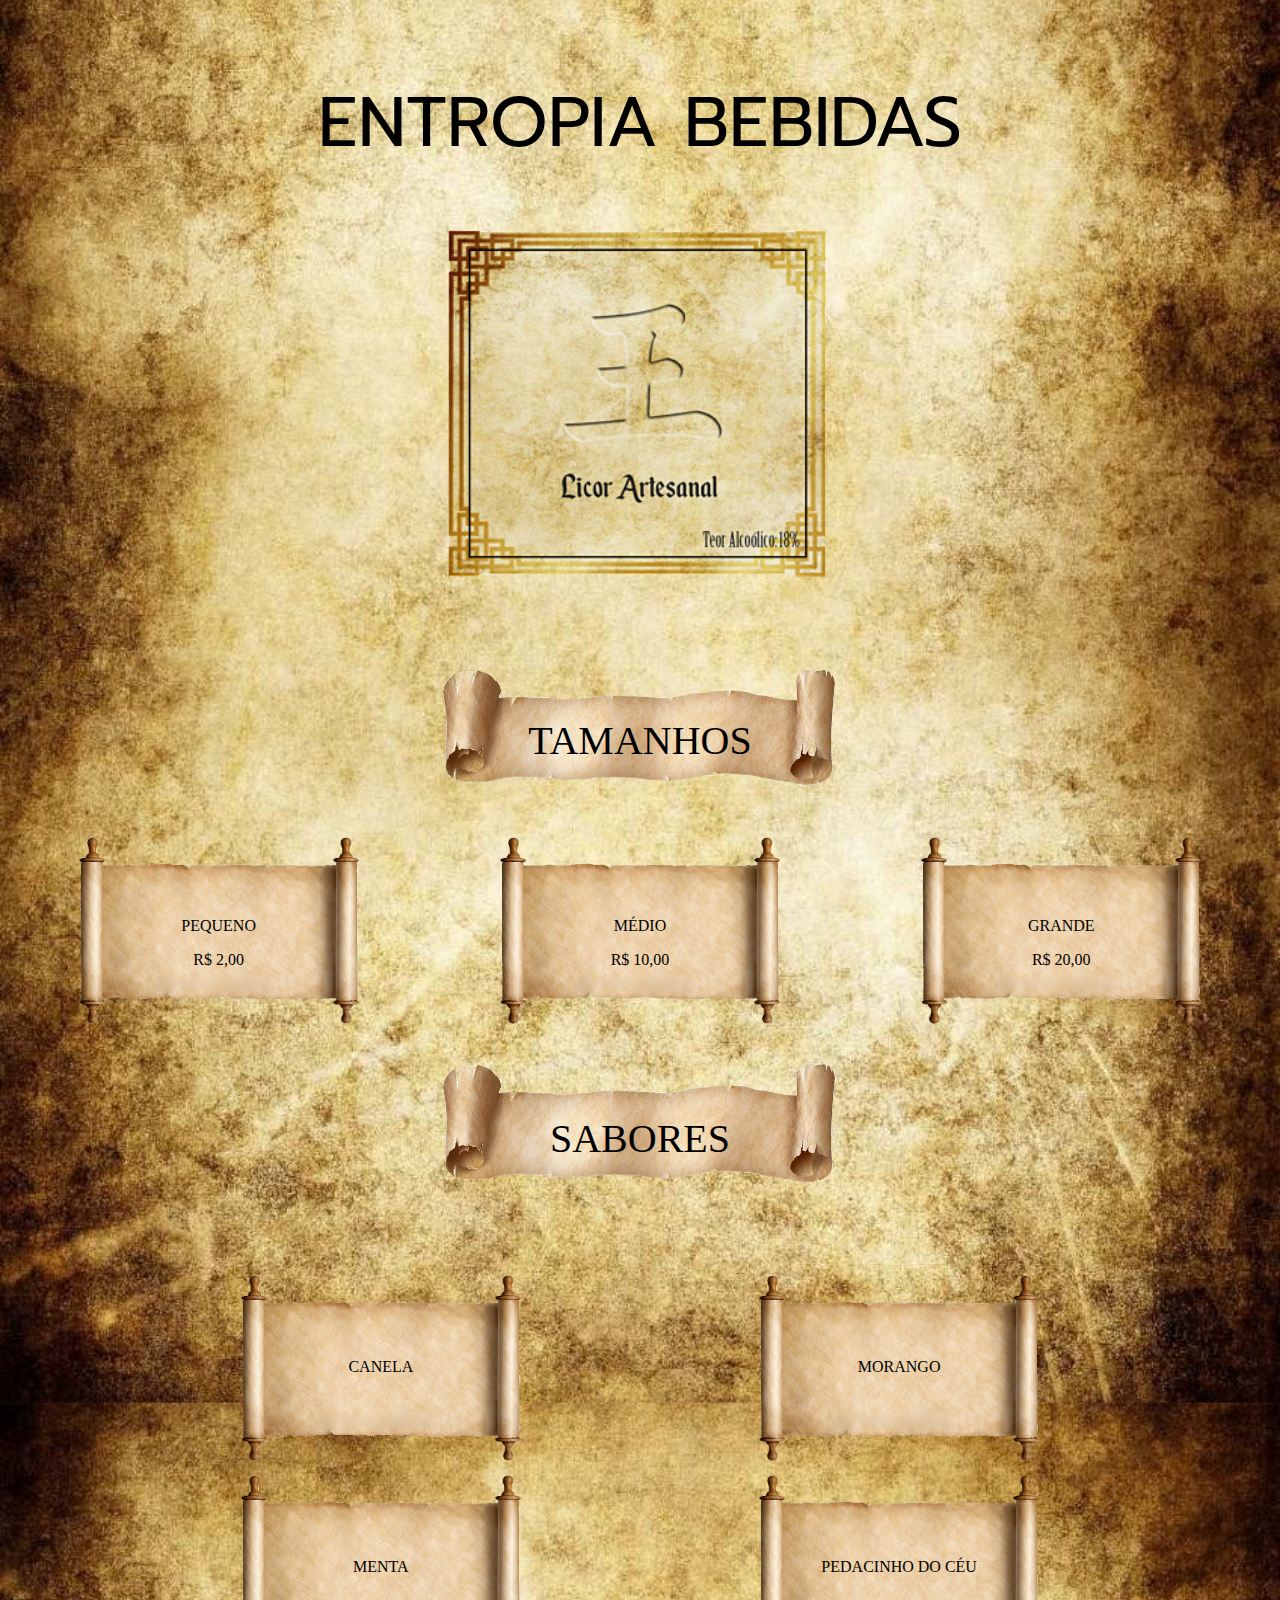
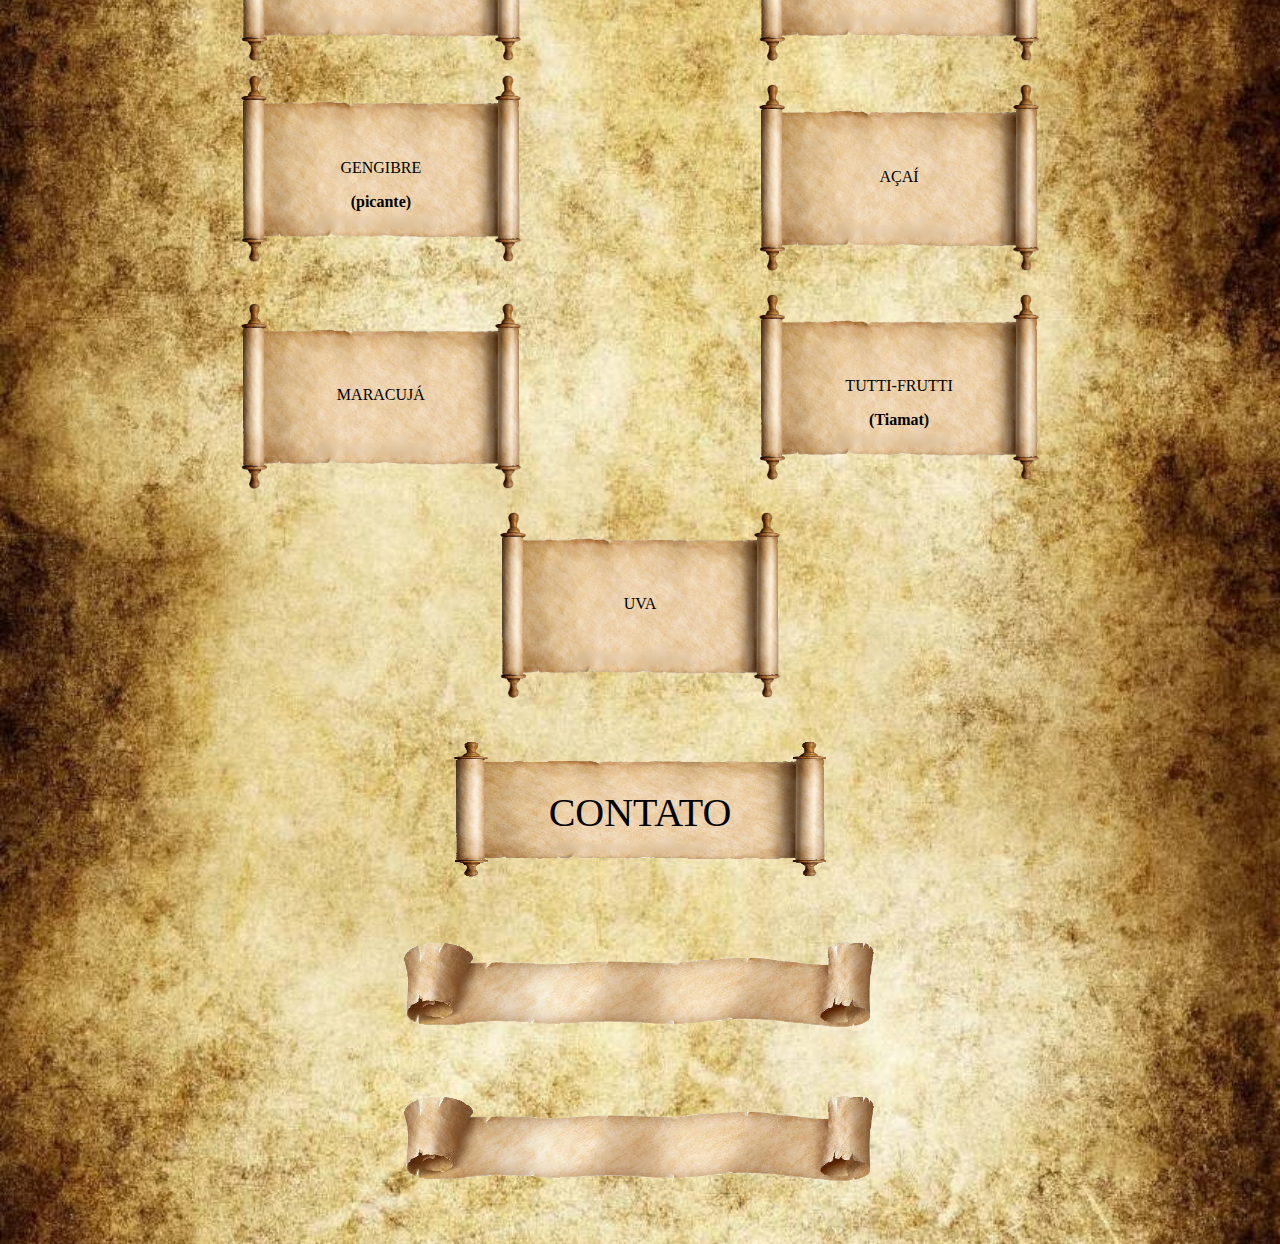
==== commit 1a8f3b21: "Update index.html" ====
--- a/index.html
+++ b/index.html
@@ -143,7 +143,7 @@
     </section>
     <section class="number">
         <div class="icone">
-            <img src="minho.png" width="500px" height="100px">
+            <img src="minho.png" width="480px" height="100px">
         </div>
         <div class="description">
             <p></p>
@@ -151,7 +151,7 @@
     </section>
     <section class="number">
         <div class="icone">
-            <img src="minho.png" width="500px" height="100px">
+            <img src="minho.png" width="480px" height="100px">
         </div>
         <div class="description">
             <p></p>
--- a/style.css
+++ b/style.css
@@ -24,11 +24,6 @@
     margin-bottom: 0px;
     padding-bottom: 0px;
 
-}
-main{
-    align-content: center;
-    align-items: center;
-    align-self: center;
 }
 .sabores{
     position: relative;
@@ -81,7 +76,7 @@
 
 .contato{
     position: relative;
-    font-family: 'Courier New', Courier, monospace;
+    font-family: Cambria, Cochin, Georgia, Times, 'Times New Roman', serif;
     font-size: 40px;
     text-align: center;
     padding:auto;
@@ -94,7 +89,7 @@
     display: flex;
     position: relative;
     justify-content: center;
-    margin: -50px;
+    margin: 50px;
 }
 
 
@@ -112,10 +107,10 @@
         margin: auto;
     }
     .preço{
-        margin: 3%;
+        margin: 5%;
     }
     .sabores{
-        margin: auto;
+        margin: 10% auto;
     }
     .number{
         margin: auto;
